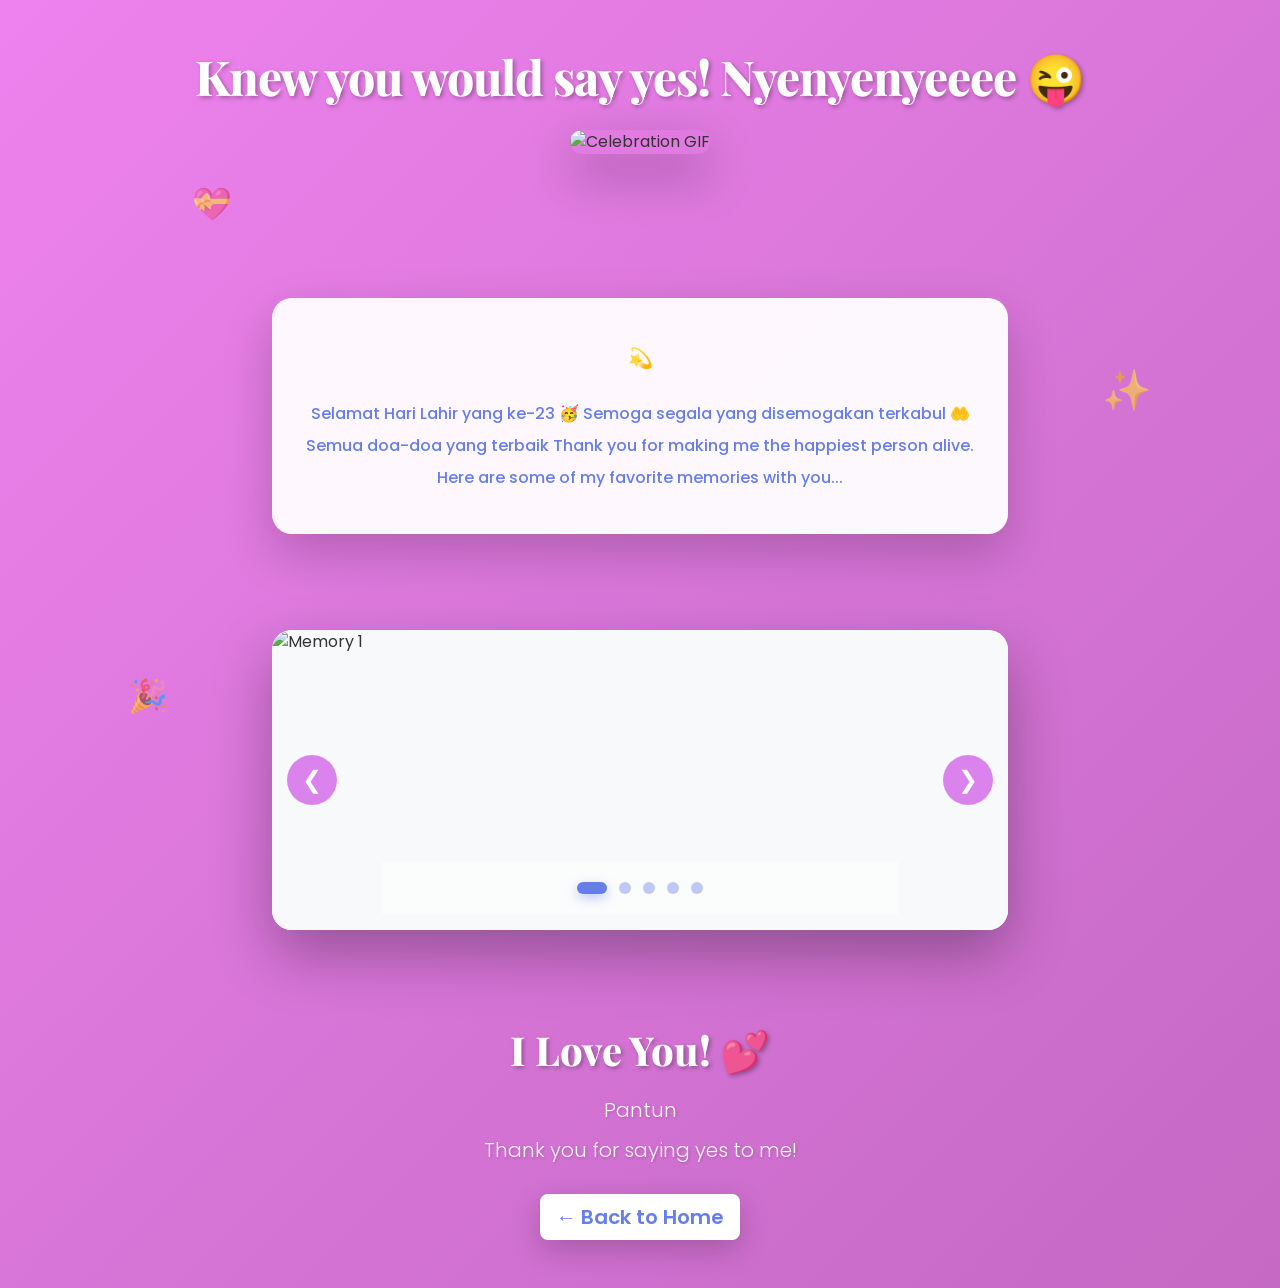
==== yes_page.html @ 4430ac49 "2nd draft message" ====
<!DOCTYPE html>
<html lang="en">
<head>
    <meta charset="UTF-8">
    <meta name="viewport" content="width=device-width, initial-scale=1.0">
    <title>Knew you would say yes!</title>
    <link href="https://cdn.jsdelivr.net/npm/bootstrap@5.3.0/dist/css/bootstrap.min.css" rel="stylesheet">
    <link rel="stylesheet" href="./yes_style.css">
</head>
<body>
    <!-- Animated background decorations -->
    <div class="celebration-container">
        <div class="confetti"></div>
        <div class="confetti"></div>
        <div class="confetti"></div>
        <div class="confetti"></div>
        <div class="confetti"></div>
        <div class="floating-heart">💝</div>
        <div class="floating-heart">✨</div>
        <div class="floating-heart">🎉</div>
    </div>

    <!-- Original Celebration Section -->
    <section class="original-celebration py-5">
        <div class="container text-center">
            <h1 class="header_text mb-4">Knew you would say yes! Nyenyenyeeee 😜</h1>
            <div class="gif_container mb-4">
                <img src="https://media.tenor.com/723Ex-_OfSYAAAAm/birthday.webp" alt="Celebration GIF" class="img-fluid">
            </div>
        </div>
    </section>

    <main class="main-content">
        <!-- Heartfelt Wish Message Section -->
        <section class="message-section py-5">
            <div class="container">
                <div class="row justify-content-center">
                    <div class="col-12 col-md-8 text-center">
                        <h2 class="main-title mb-4"></h2>
                        <div class="wish-message">
                            <p class="fs-5 lh-lg">💫</p>
                            <p class="secondary-message fs-6 lh-lg">
                                Selamat Hari Lahir yang ke-23 🥳 Semoga segala yang disemogakan terkabul 🤲 Semua doa-doa yang terbaik
                                Thank you for making me the happiest person alive.<br>
                                Here are some of my favorite memories with you...
                            </p>
                        </div>
                    </div>
                </div>
            </div>
        </section>

        <!-- Image Carousel/Gallery -->
        <section class="gallery-section py-5">
            <div class="container">
                <div class="row justify-content-center">
                    <div class="col-12 col-lg-8">
                        <div class="carousel-container">
                            <div class="carousel">
                                <div class="carousel-track">
                                    <!-- Image slides - customize with your own images -->
                                    <img class="carousel-slide" src="https://images.unsplash.com/photo-1522684239335-cb3234e83316?w=600&h=400&fit=crop" alt="Memory 1">
                                    <img class="carousel-slide" src="https://images.unsplash.com/photo-1518199266791-5375a6190a90?w=600&h=400&fit=crop" alt="Memory 2">
                                    <img class="carousel-slide" src="https://images.unsplash.com/photo-1505767346881-b72b27e84530?w=600&h=400&fit=crop" alt="Memory 3">
                                    <img class="carousel-slide" src="https://images.unsplash.com/photo-1509042239860-f550ce710b93?w=600&h=400&fit=crop" alt="Memory 4">
                                    <img class="carousel-slide" src="https://images.unsplash.com/photo-1469270822647-91fa537b2524?w=600&h=400&fit=crop" alt="Memory 5">
                                </div>
                            </div>

                            <!-- Carousel Controls -->
                            <button class="carousel-btn prev-btn" onclick="previousSlide()" aria-label="Previous slide">
                                <span>❮</span>
                            </button>
                            <button class="carousel-btn next-btn" onclick="nextSlide()" aria-label="Next slide">
                                <span>❯</span>
                            </button>

                            <!-- Carousel Indicators -->
                            <div class="carousel-indicators">
                                <span class="indicator active" onclick="goToSlide(0)"></span>
                                <span class="indicator" onclick="goToSlide(1)"></span>
                                <span class="indicator" onclick="goToSlide(2)"></span>
                                <span class="indicator" onclick="goToSlide(3)"></span>
                                <span class="indicator" onclick="goToSlide(4)"></span>
                            </div>
                        </div>
                    </div>
                </div>
            </div>
        </section>

        <!-- Closing Message -->
        <section class="closing-section py-5">
            <div class="container text-center">
                <div class="row justify-content-center">
                    <div class="col-12 col-md-8">
                        <h2 class="closing-title mb-3">I Love You! 💕</h2>
                        <p class="closing-message fs-5 lh-lg mb-4">
                            Pantun<br>
                            Thank you for saying yes to me!
                        </p>
                        <a href="index.html" class="btn back-button btn-lg">← Back to Home</a>
                    </div>
                </div>
            </div>
        </section>
    </main>

    <script src="https://cdn.jsdelivr.net/npm/bootstrap@5.3.0/dist/js/bootstrap.bundle.min.js"></script>
    <script src="./wish_script.js"></script>
</body>
</html>
---- yes_style.css ----
@import url('https://fonts.googleapis.com/css2?family=Playfair+Display:wght@700;800;900&family=Poppins:wght@300;400;500;600;700&display=swap');

* {
    margin: 0;
    padding: 0;
    box-sizing: border-box;
}

body {
    font-family: 'Poppins', sans-serif;
    background: linear-gradient(135deg, #ee82ee 0%, #c469c4 100%);
    min-height: 100vh;
    overflow-x: hidden;
    color: #333;
}

/* Celebration Container & Animations */
.celebration-container {
    position: fixed;
    top: 0;
    left: 0;
    width: 100%;
    height: 100%;
    pointer-events: none;
    z-index: 1;
}

.confetti {
    position: absolute;
    width: 10px;
    height: 10px;
    background: linear-gradient(45deg, #ffb6c1, #ff69b4);
    animation: confettiFall 3s ease-in forwards;
    opacity: 0.8;
    border-radius: 50%;
}

.confetti:nth-child(1) {
    left: 10%;
    animation-delay: 0s;
    animation-duration: 3.5s;
}

.confetti:nth-child(2) {
    left: 20%;
    animation-delay: 0.3s;
    animation-duration: 3s;
}

.confetti:nth-child(3) {
    left: 30%;
    animation-delay: 0.6s;
    animation-duration: 3.8s;
}

.confetti:nth-child(4) {
    left: 70%;
    animation-delay: 0.2s;
    animation-duration: 3.3s;
}

.confetti:nth-child(5) {
    left: 85%;
    animation-delay: 0.5s;
    animation-duration: 3.6s;
}

@keyframes confettiFall {
    to {
        transform: translateY(100vh) rotate(720deg);
        opacity: 0;
    }
}

.floating-heart {
    position: absolute;
    font-size: 2em;
    animation: float 4s ease-in-out infinite;
    opacity: 0.6;
}

.floating-heart:nth-child(6) {
    top: 20%;
    left: 15%;
    animation-delay: 0s;
}

.floating-heart:nth-child(7) {
    top: 40%;
    right: 10%;
    animation-delay: 1s;
    font-size: 2.5em;
}

.floating-heart:nth-child(8) {
    bottom: 20%;
    left: 10%;
    animation-delay: 2s;
}

@keyframes float {
    0%, 100% {
        transform: translateY(0px) scale(1);
    }
    50% {
        transform: translateY(-20px) scale(1.1);
    }
}

/* Original Celebration Section */
.original-celebration {
    position: relative;
    z-index: 2;
    animation: slideInDown 0.8s ease-out;
}

.header_text {
    font-family: 'Playfair Display', serif;
    font-size: 3em;
    color: white;
    text-shadow: 2px 2px 4px rgba(0, 0, 0, 0.3);
    font-weight: 800;
    letter-spacing: -1px;
}

.gif_container img {
    max-width: 500px;
    width: 100%;
    height: auto;
    border-radius: 15px;
    box-shadow: 0 20px 50px rgba(0, 0, 0, 0.3);
}

/* Main Content */
.main-content {
    position: relative;
    z-index: 2;
}

/* Message Section */
.message-section {
    animation: slideInUp 0.8s ease-out 0.3s backwards;
}

.main-title {
    font-family: 'Playfair Display', serif;
    font-size: 3.5em;
    font-weight: 800;
    color: white;
    text-shadow: 2px 2px 4px rgba(0, 0, 0, 0.3);
    letter-spacing: -1px;
}

.wish-message {
    background: rgba(255, 255, 255, 0.95);
    padding: 40px 30px;
    border-radius: 20px;
    box-shadow: 0 20px 50px rgba(0, 0, 0, 0.2);
    backdrop-filter: blur(10px);
}

.wish-message p {
    color: #764ba2;
    font-weight: 500;
    margin-bottom: 20px;
}

.wish-message p:last-child {
    margin-bottom: 0;
}

.secondary-message {
    color: #667eea !important;
    margin-top: 20px;
}

@keyframes slideInDown {
    from {
        opacity: 0;
        transform: translateY(-30px);
    }
    to {
        opacity: 1;
        transform: translateY(0);
    }
}

@keyframes slideInUp {
    from {
        opacity: 0;
        transform: translateY(30px);
    }
    to {
        opacity: 1;
        transform: translateY(0);
    }
}

/* Gallery Section */
.gallery-section {
    animation: slideInUp 0.8s ease-out 0.3s backwards;
}

.carousel-container {
    position: relative;
    background: rgba(255, 255, 255, 0.98);
    border-radius: 20px;
    overflow: hidden;
    box-shadow: 0 25px 60px rgba(0, 0, 0, 0.3);
    backdrop-filter: blur(10px);
}

.carousel {
    position: relative;
    width: 100%;
    overflow: hidden;
    background: #f8f9fa;
}

.carousel-track {
    display: flex;
    transition: transform 0.6s cubic-bezier(0.645, 0.045, 0.355, 1);
    min-height: 300px;
    height: 100%;
}

.carousel-slide {
    min-width: 100%;
    height: 100%;
    object-fit: cover;
    opacity: 0.9;
    transition: opacity 0.6s ease;
}

.carousel-slide.active {
    opacity: 1;
}

/* Carousel Controls */
.carousel-btn {
    position: absolute;
    top: 50%;
    transform: translateY(-50%);
    background: rgba(212, 102, 234, 0.8);
    color: white;
    border: none;
    width: 50px;
    height: 50px;
    border-radius: 50%;
    font-size: 1.5em;
    cursor: pointer;
    display: flex;
    align-items: center;
    justify-content: center;
    transition: all 0.3s ease;
    z-index: 10;
}

.carousel-btn:hover {
    background: rgba(102, 126, 234, 1);
    transform: translateY(-50%) scale(1.1);
}

.prev-btn {
    left: 15px;
}

.next-btn {
    right: 15px;
}

/* Carousel Indicators */
.carousel-indicators {
    display: flex;
    justify-content: center;
    align-items: center;
    gap: 12px;
    padding: 20px;
    background: rgba(255, 255, 255, 0.5);
    flex-wrap: wrap;
}

.indicator {
    width: 12px;
    height: 12px;
    border-radius: 50%;
    background: rgba(102, 126, 234, 0.4);
    cursor: pointer;
    transition: all 0.3s ease;
}

.indicator.active {
    background: #667eea;
    width: 30px;
    border-radius: 6px;
    box-shadow: 0 4px 12px rgba(102, 126, 234, 0.4);
}

.indicator:hover {
    background: rgba(102, 126, 234, 0.8);
}

/* Closing Section */
.closing-section {
    animation: slideInUp 0.8s ease-out 0.6s backwards;
}

.closing-title {
    font-family: 'Playfair Display', serif;
    font-size: 2.5em;
    font-weight: 800;
    color: white;
    text-shadow: 2px 2px 4px rgba(0, 0, 0, 0.3);
}

.closing-message {
    color: rgba(255, 255, 255, 0.95);
    text-shadow: 1px 1px 3px rgba(0, 0, 0, 0.2);
    font-weight: 300;
}

.back-button {
    background: white !important;
    color: #667eea !important;
    font-weight: 600;
    border: none;
    box-shadow: 0 10px 30px rgba(0, 0, 0, 0.2);
    transition: all 0.3s ease;
}

.back-button:hover {
    background: #f0f0f0 !important;
    transform: translateY(-3px);
    box-shadow: 0 15px 40px rgba(0, 0, 0, 0.3);
    color: #667eea !important;
}

/* Responsive Design */
@media (max-width: 768px) {
    .header_text {
        font-size: 2em;
    }

    .main-title {
        font-size: 2.5em;
    }

    .wish-message {
        padding: 30px 20px;
    }

    .carousel-track {
        min-height: 250px;
    }

    .carousel-btn {
        width: 40px;
        height: 40px;
        font-size: 1.2em;
    }

    .prev-btn {
        left: 10px;
    }

    .next-btn {
        right: 10px;
    }

    .closing-title {
        font-size: 1.8em;
    }

    .carousel-indicators {
        gap: 8px;
        padding: 15px;
    }

    .indicator.active {
        width: 25px;
    }
}

@media (max-width: 480px) {
    body {
        font-size: 14px;
    }

    .header_text {
        font-size: 1.5em;
    }

    .main-title {
        font-size: 1.8em;
    }

    .wish-message {
        padding: 20px 15px;
    }

    .wish-message p {
        margin-bottom: 15px !important;
    }

    .carousel-track {
        min-height: 200px;
    }

    .carousel-btn {
        width: 35px;
        height: 35px;
        font-size: 1em;
    }

    .closing-title {
        font-size: 1.5em;
    }

    .closing-message {
        font-size: 0.95rem !important;
    }

    .back-button {
        font-size: 0.95rem !important;
    }

    .gif_container img {
        max-width: 300px;
    }

    .carousel-indicators {
        gap: 6px;
        padding: 10px;
    }

    .indicator {
        width: 10px;
        height: 10px;
    }

    .indicator.active {
        width: 20px;
    }
}
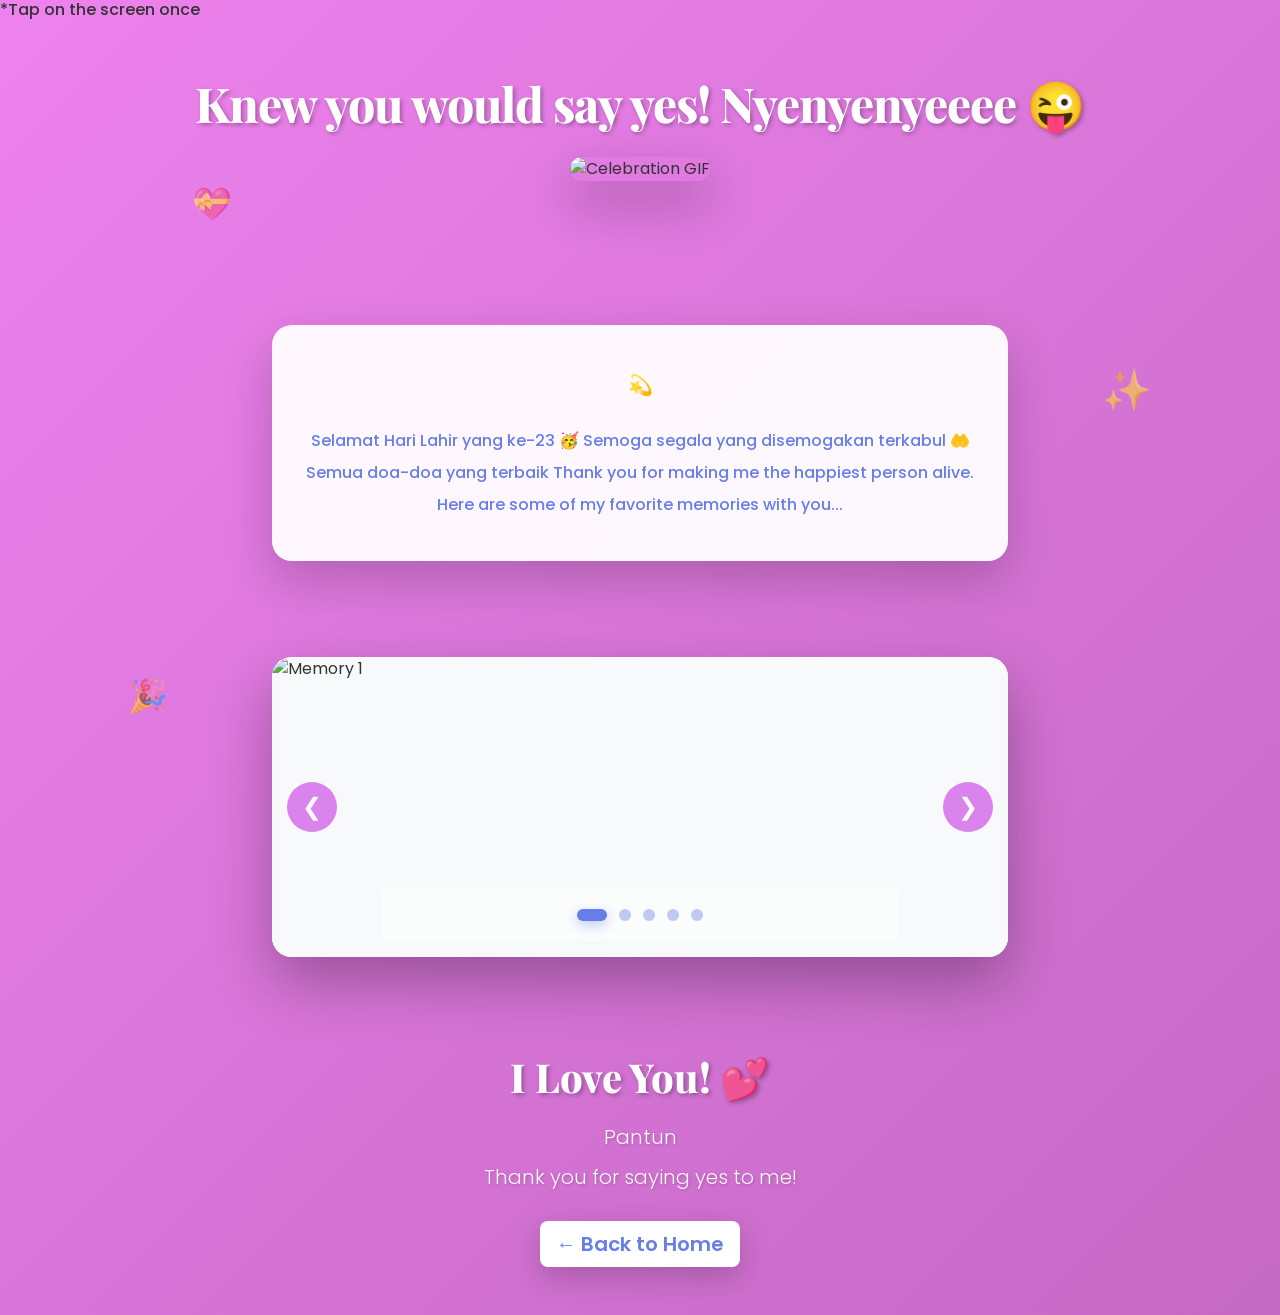
==== commit 52803261: "tap message" ====
--- a/yes_page.html
+++ b/yes_page.html
@@ -4,6 +4,7 @@
     <meta charset="UTF-8">
     <meta name="viewport" content="width=device-width, initial-scale=1.0">
     <title>Knew you would say yes!</title>
+    <h6>*Tap on the screen once</h6>
     <link href="https://cdn.jsdelivr.net/npm/bootstrap@5.3.0/dist/css/bootstrap.min.css" rel="stylesheet">
     <link rel="stylesheet" href="./yes_style.css">
 </head>
@@ -108,5 +109,19 @@
 
     <script src="https://cdn.jsdelivr.net/npm/bootstrap@5.3.0/dist/js/bootstrap.bundle.min.js"></script>
     <script src="./wish_script.js"></script>
+
+    <script>
+    // This waits for the user to click anywhere on the page to start the music
+    window.addEventListener('click', () => {
+        const audio = document.getElementById('bgMusic');
+        if (audio.paused) {
+            audio.play();
+            console.log("Music started!");
+        }
+    }, { once: true }); // 'once: true' ensures this only runs on the first click
+</script>
+
+<audio id="bgMusic" src="music.mp3" loop></audio>
+
 </body>
 </html>
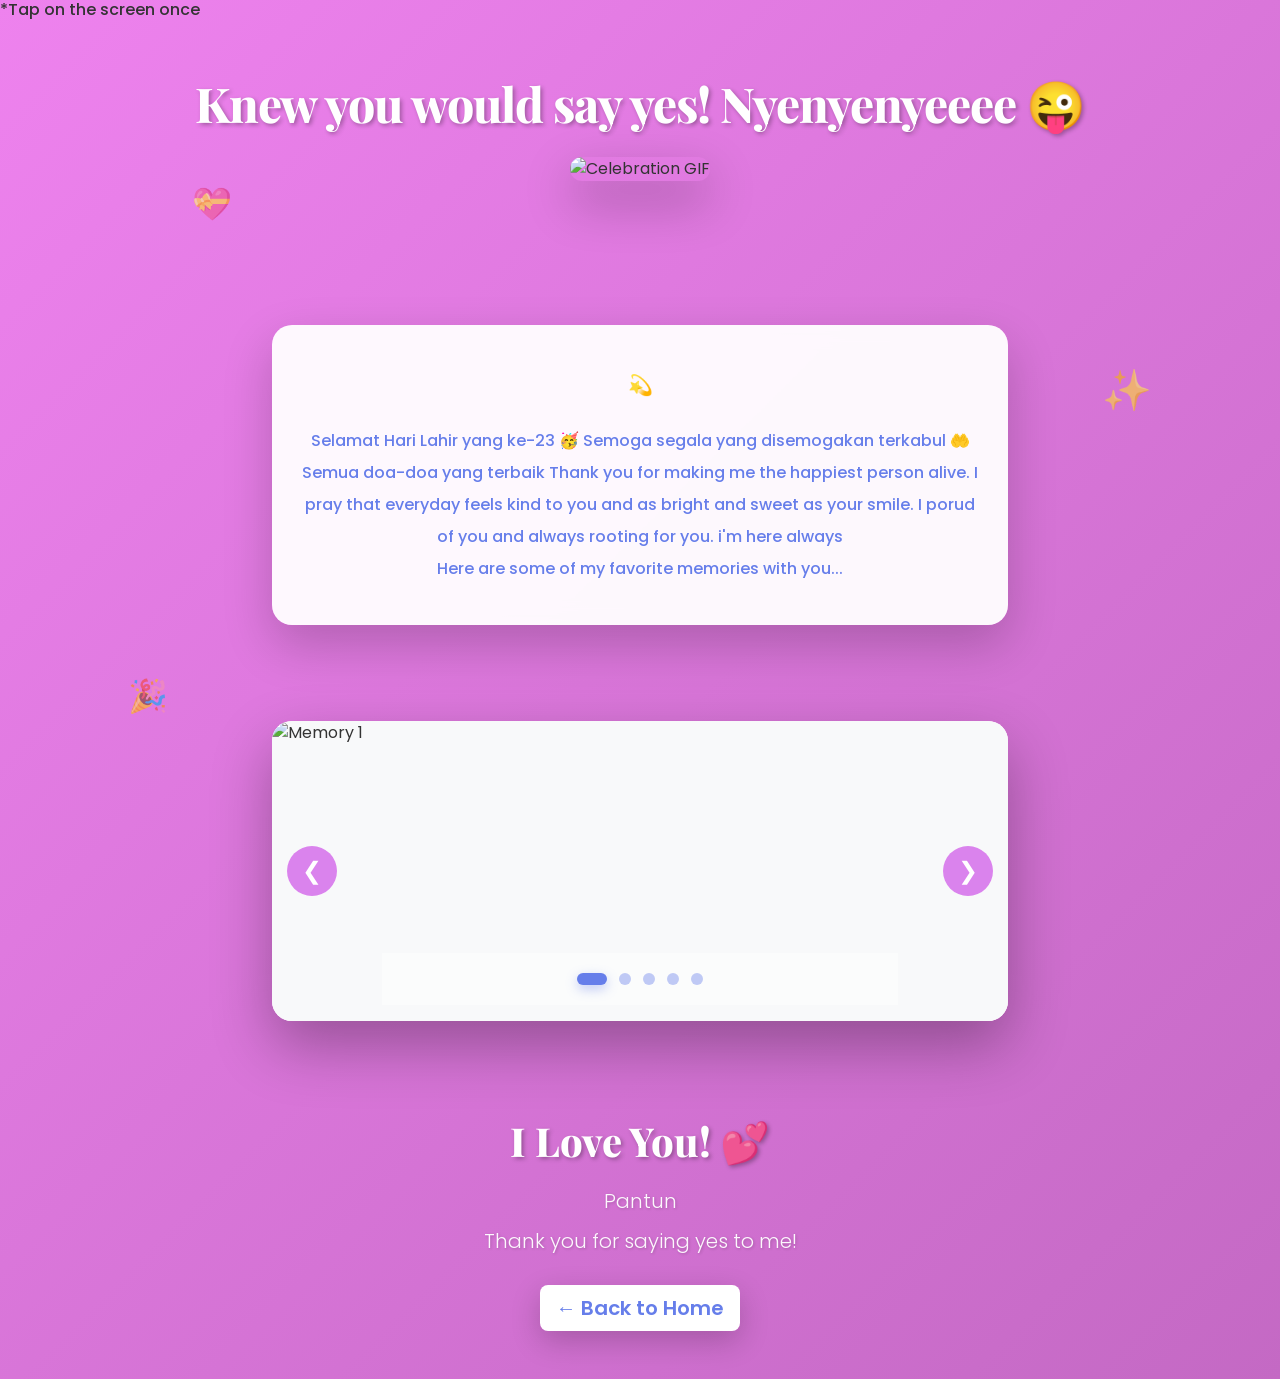
==== commit 904903c6: "-" ====
--- a/yes_page.html
+++ b/yes_page.html
@@ -42,7 +42,8 @@
                             <p class="fs-5 lh-lg">💫</p>
                             <p class="secondary-message fs-6 lh-lg">
                                 Selamat Hari Lahir yang ke-23 🥳 Semoga segala yang disemogakan terkabul 🤲 Semua doa-doa yang terbaik
-                                Thank you for making me the happiest person alive.<br>
+                                Thank you for making me the happiest person alive. I pray that everyday feels kind to you and as bright and sweet 
+                                as your smile. I porud of you and always rooting for you. i'm here always <br>
                                 Here are some of my favorite memories with you...
                             </p>
                         </div>
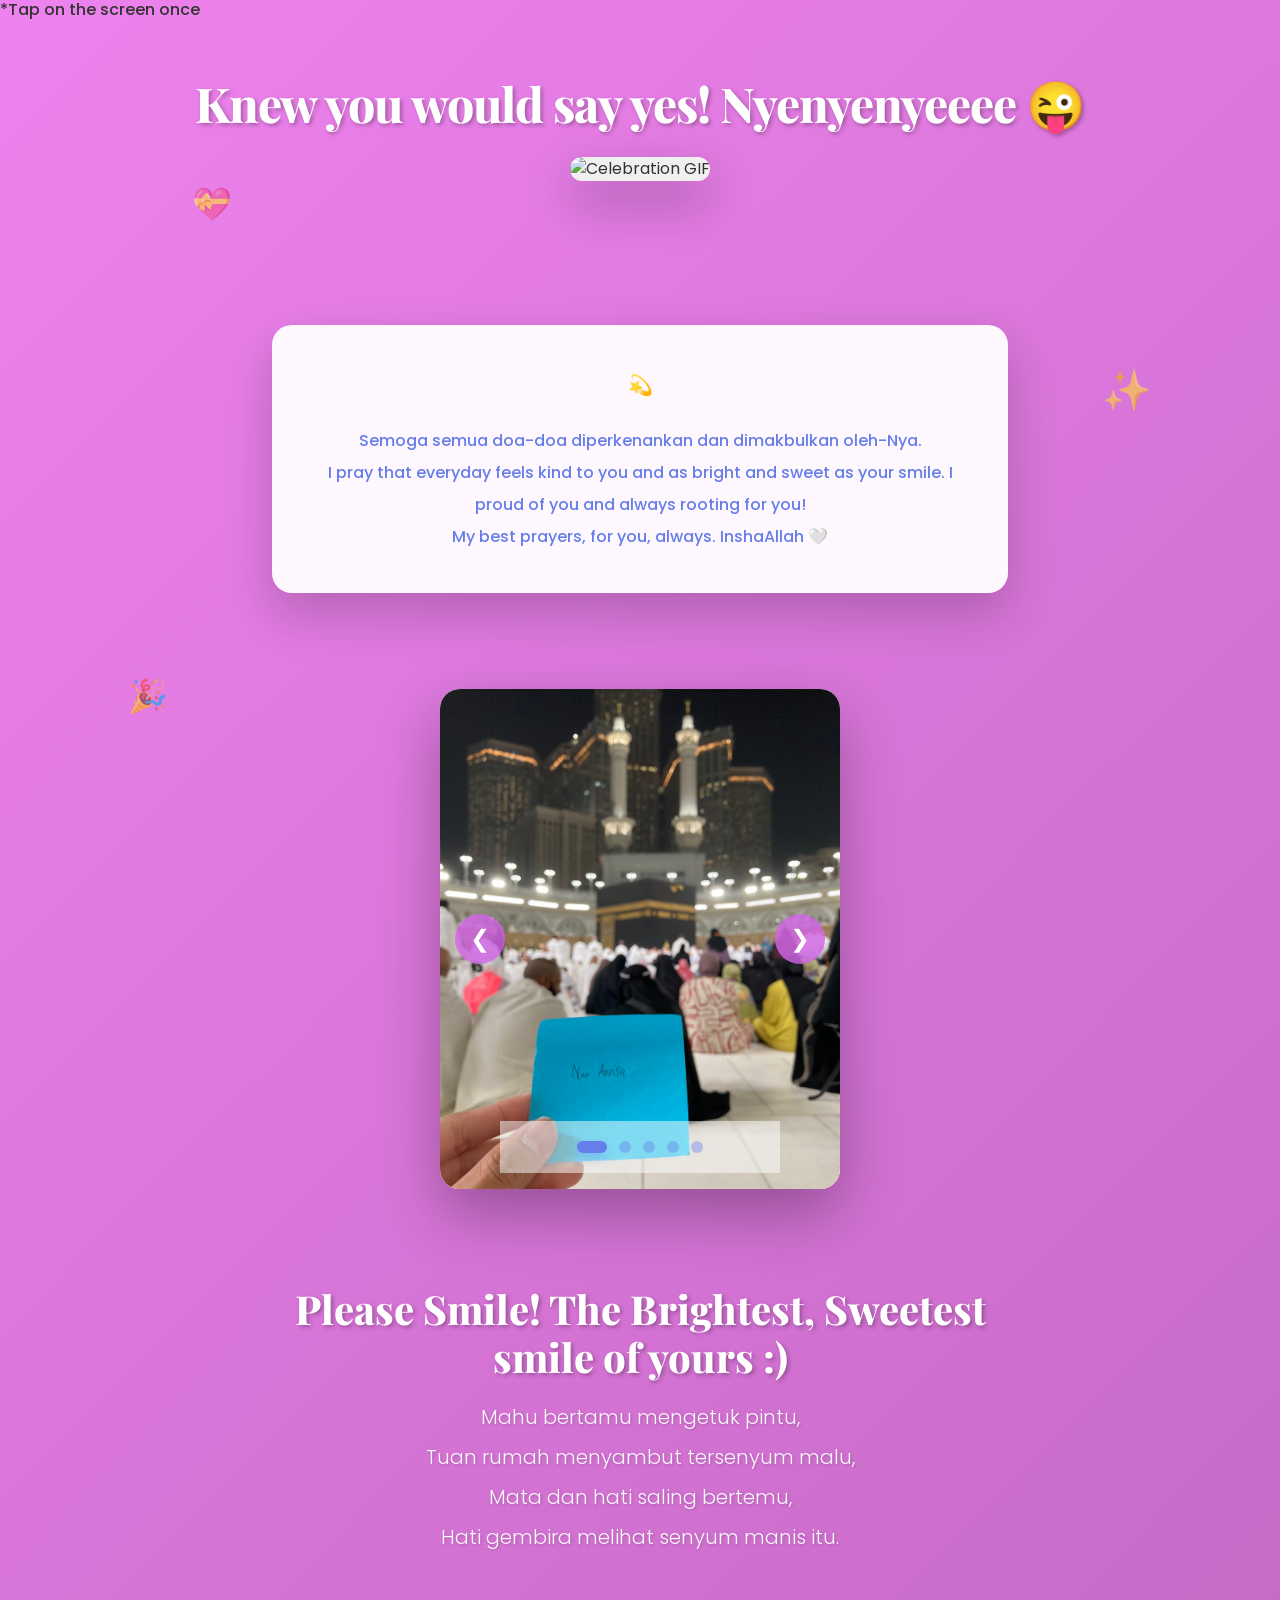
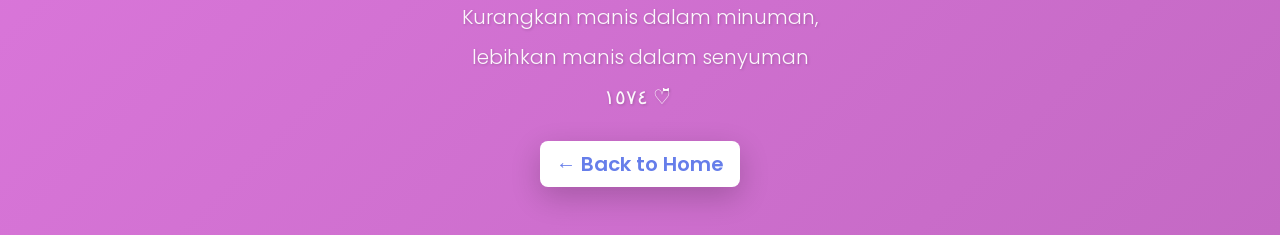
==== commit da66e9d7: "add message, pantun and picture final editing" ====
--- a/yes_page.html
+++ b/yes_page.html
@@ -41,10 +41,10 @@
                         <div class="wish-message">
                             <p class="fs-5 lh-lg">💫</p>
                             <p class="secondary-message fs-6 lh-lg">
-                                Selamat Hari Lahir yang ke-23 🥳 Semoga segala yang disemogakan terkabul 🤲 Semua doa-doa yang terbaik
-                                Thank you for making me the happiest person alive. I pray that everyday feels kind to you and as bright and sweet 
-                                as your smile. I porud of you and always rooting for you. i'm here always <br>
-                                Here are some of my favorite memories with you...
+                                Semoga semua doa-doa diperkenankan dan dimakbulkan oleh-Nya.<br>
+                                 I pray that everyday feels kind to you and as bright and sweet 
+                                as your smile. I proud of you and always rooting for you! <br>
+                                My best prayers, for you, always. InshaAllah 🤍
                             </p>
                         </div>
                     </div>
@@ -61,11 +61,11 @@
                             <div class="carousel">
                                 <div class="carousel-track">
                                     <!-- Image slides - customize with your own images -->
-                                    <img class="carousel-slide" src="https://images.unsplash.com/photo-1522684239335-cb3234e83316?w=600&h=400&fit=crop" alt="Memory 1">
-                                    <img class="carousel-slide" src="https://images.unsplash.com/photo-1518199266791-5375a6190a90?w=600&h=400&fit=crop" alt="Memory 2">
-                                    <img class="carousel-slide" src="https://images.unsplash.com/photo-1505767346881-b72b27e84530?w=600&h=400&fit=crop" alt="Memory 3">
-                                    <img class="carousel-slide" src="https://images.unsplash.com/photo-1509042239860-f550ce710b93?w=600&h=400&fit=crop" alt="Memory 4">
-                                    <img class="carousel-slide" src="https://images.unsplash.com/photo-1469270822647-91fa537b2524?w=600&h=400&fit=crop" alt="Memory 5">
+                                    <img class="carousel-slide" src="./pic1.jpg" alt="Memory 1">
+                                    <img class="carousel-slide" src="./pic2.jpg" alt="Anda pasti tertanya">
+                                    <img class="carousel-slide" src="" alt="Mengapa hanya dua gambar">
+                                    <img class="carousel-slide" src="" alt="dan gambar lain kosong">
+                                    <img class="carousel-slide" src="" alt="hehe adalah 😛">
                                 </div>
                             </div>
 
@@ -96,10 +96,15 @@
             <div class="container text-center">
                 <div class="row justify-content-center">
                     <div class="col-12 col-md-8">
-                        <h2 class="closing-title mb-3">I Love You! 💕</h2>
+                        <h2 class="closing-title mb-3">Please Smile! The Brightest, Sweetest smile of yours :) </h2>
                         <p class="closing-message fs-5 lh-lg mb-4">
-                            Pantun<br>
-                            Thank you for saying yes to me!
+                            Mahu bertamu mengetuk pintu,<br>
+                            Tuan rumah menyambut tersenyum malu, <br>
+                            Mata dan hati saling bertemu, <br>
+                            Hati gembira melihat senyum manis itu. <br><br>
+                            Kurangkan manis dalam minuman, <br>
+                            lebihkan manis dalam senyuman <br>
+                            ١٥٧٤ ♡ ̆̈<br>
                         </p>
                         <a href="index.html" class="btn back-button btn-lg">← Back to Home</a>
                     </div>
--- a/yes_style.css
+++ b/yes_style.css
@@ -129,6 +129,7 @@
     height: auto;
     border-radius: 15px;
     box-shadow: 0 20px 50px rgba(0, 0, 0, 0.3);
+    background-color: #f0f0f0;
 }
 
 /* Main Content */
@@ -208,6 +209,9 @@
     overflow: hidden;
     box-shadow: 0 25px 60px rgba(0, 0, 0, 0.3);
     backdrop-filter: blur(10px);
+    width: 400px;
+    height: 500px;
+    margin: auto;
 }
 
 .carousel {
@@ -311,12 +315,14 @@
     font-weight: 800;
     color: white;
     text-shadow: 2px 2px 4px rgba(0, 0, 0, 0.3);
+    margin: auto;
 }
 
 .closing-message {
     color: rgba(255, 255, 255, 0.95);
     text-shadow: 1px 1px 3px rgba(0, 0, 0, 0.2);
     font-weight: 300;
+    margin: auto;
 }
 
 .back-button {
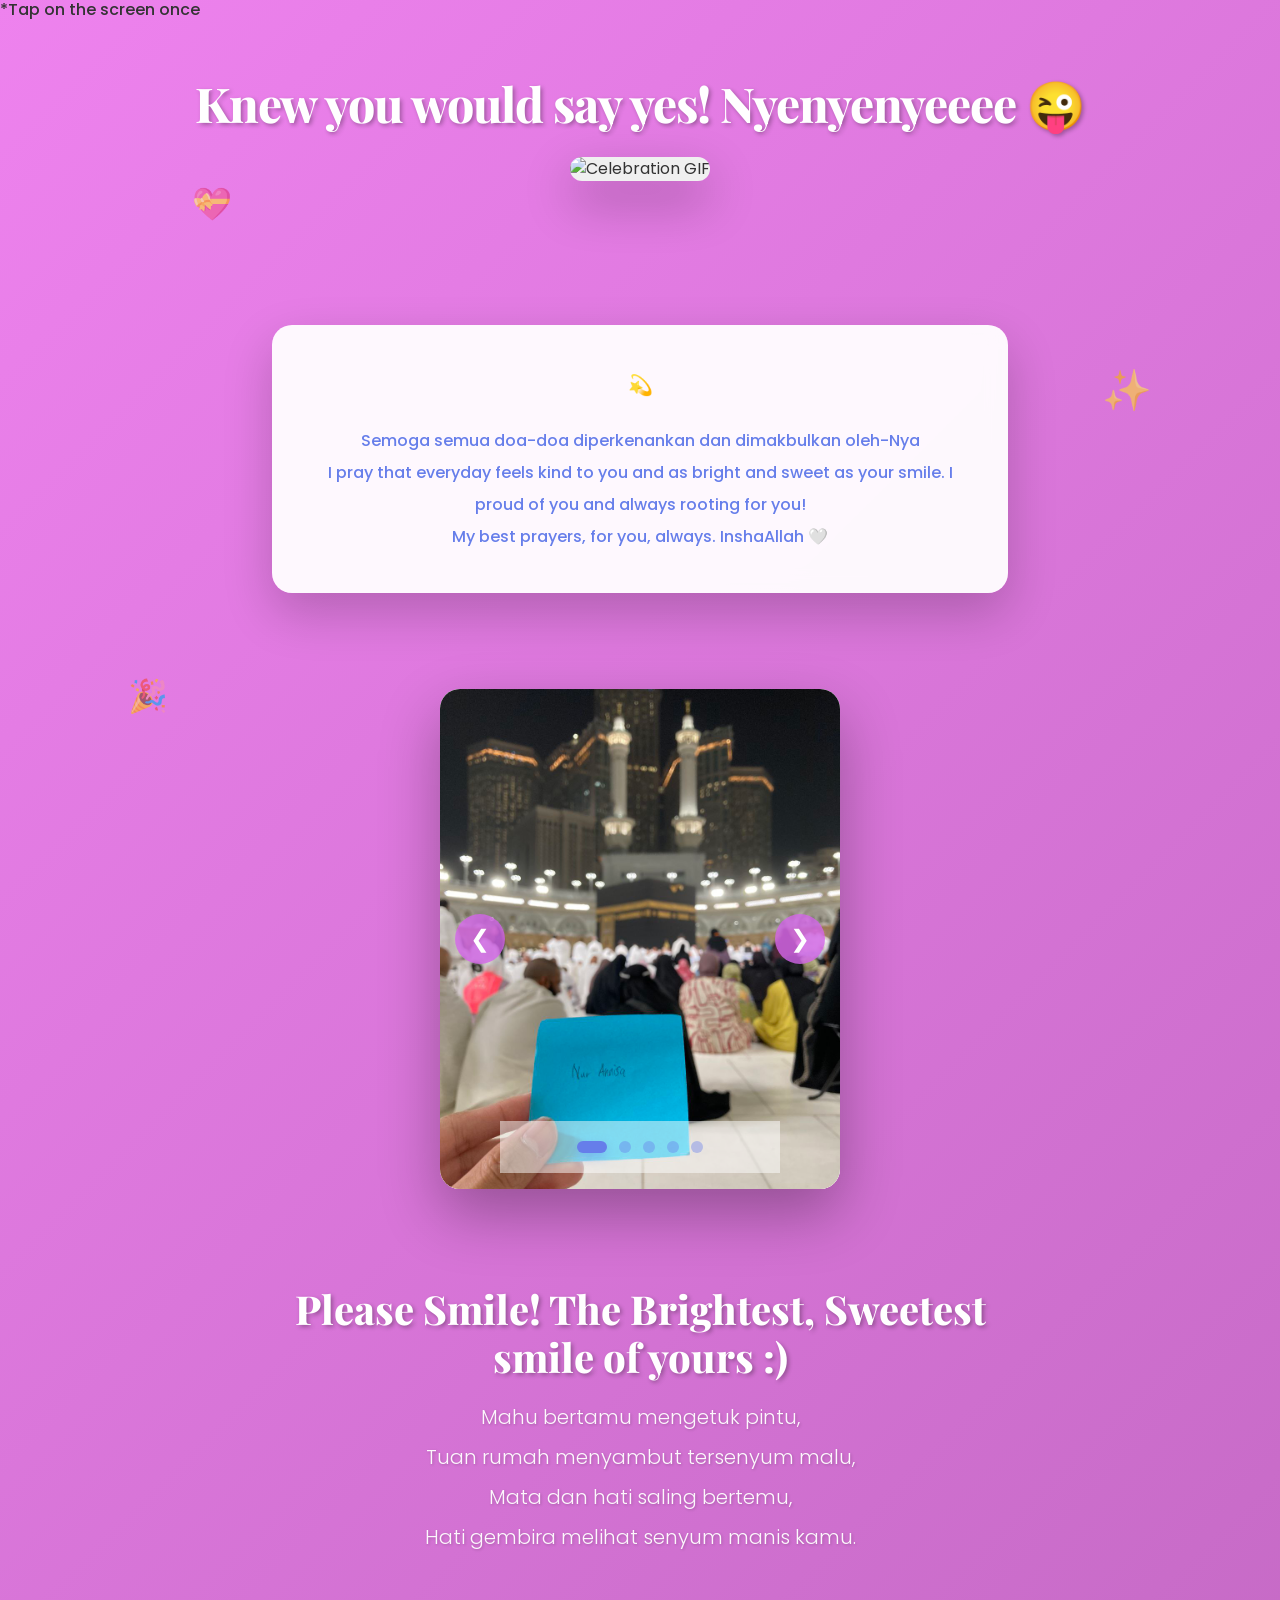
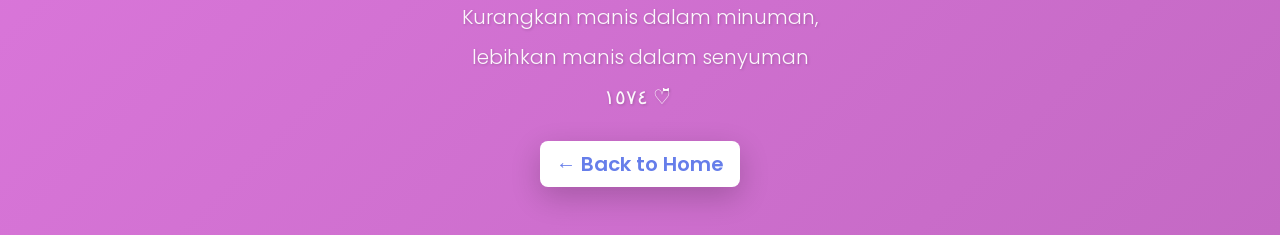
==== commit dadc6a8f: "edit index and yespage title" ====
--- a/yes_page.html
+++ b/yes_page.html
@@ -3,7 +3,7 @@
 <head>
     <meta charset="UTF-8">
     <meta name="viewport" content="width=device-width, initial-scale=1.0">
-    <title>Knew you would say yes!</title>
+    <title>Untuk Annisa</title>
     <h6>*Tap on the screen once</h6>
     <link href="https://cdn.jsdelivr.net/npm/bootstrap@5.3.0/dist/css/bootstrap.min.css" rel="stylesheet">
     <link rel="stylesheet" href="./yes_style.css">
@@ -41,7 +41,7 @@
                         <div class="wish-message">
                             <p class="fs-5 lh-lg">💫</p>
                             <p class="secondary-message fs-6 lh-lg">
-                                Semoga semua doa-doa diperkenankan dan dimakbulkan oleh-Nya.<br>
+                                Semoga semua doa-doa diperkenankan dan dimakbulkan oleh-Nya<br>
                                  I pray that everyday feels kind to you and as bright and sweet 
                                 as your smile. I proud of you and always rooting for you! <br>
                                 My best prayers, for you, always. InshaAllah 🤍
@@ -101,7 +101,7 @@
                             Mahu bertamu mengetuk pintu,<br>
                             Tuan rumah menyambut tersenyum malu, <br>
                             Mata dan hati saling bertemu, <br>
-                            Hati gembira melihat senyum manis itu. <br><br>
+                            Hati gembira melihat senyum manis kamu. <br><br>
                             Kurangkan manis dalam minuman, <br>
                             lebihkan manis dalam senyuman <br>
                             ١٥٧٤ ♡ ̆̈<br>
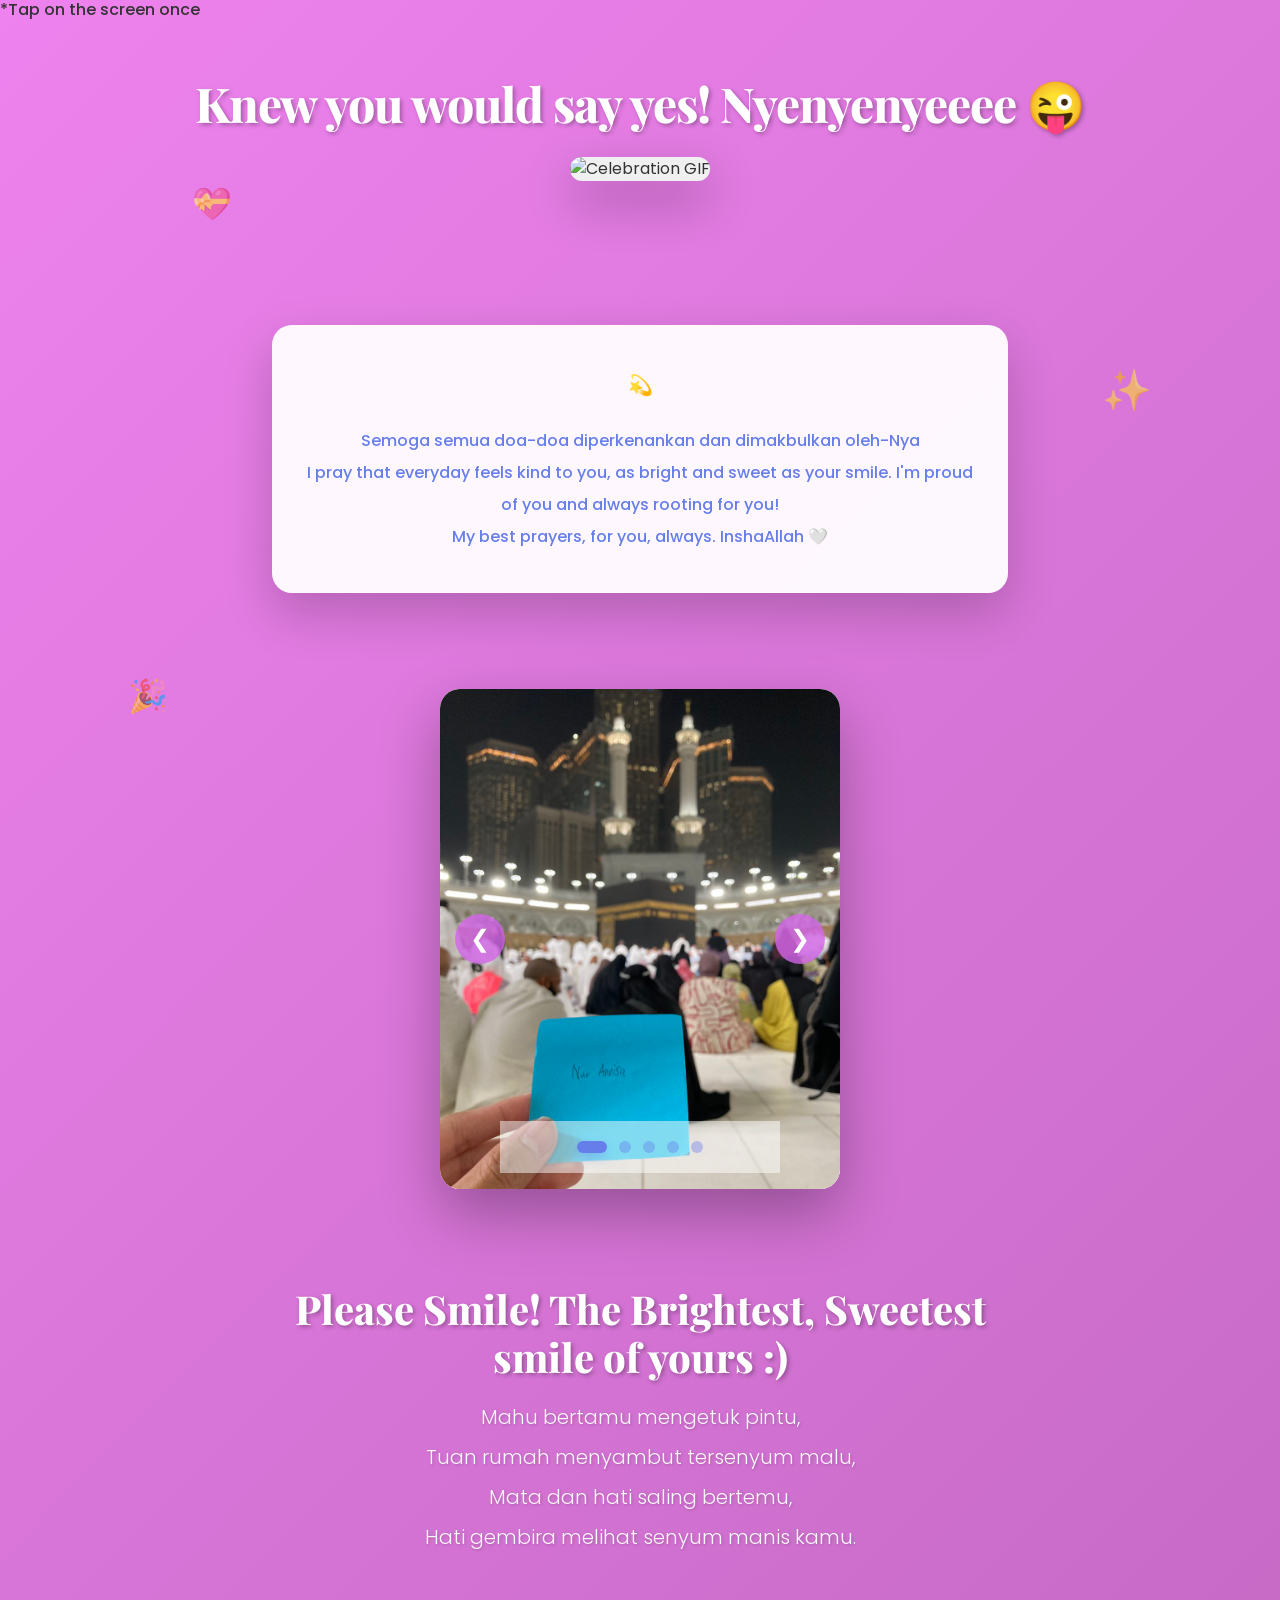
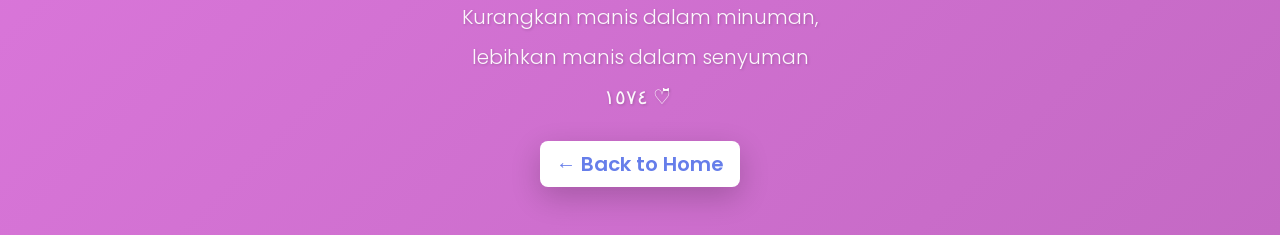
==== commit 3e838ff6: "text yespage" ====
--- a/yes_page.html
+++ b/yes_page.html
@@ -42,8 +42,8 @@
                             <p class="fs-5 lh-lg">💫</p>
                             <p class="secondary-message fs-6 lh-lg">
                                 Semoga semua doa-doa diperkenankan dan dimakbulkan oleh-Nya<br>
-                                 I pray that everyday feels kind to you and as bright and sweet 
-                                as your smile. I proud of you and always rooting for you! <br>
+                                 I pray that everyday feels kind to you, as bright and sweet 
+                                as your smile. I'm proud of you and always rooting for you! <br>
                                 My best prayers, for you, always. InshaAllah 🤍
                             </p>
                         </div>
